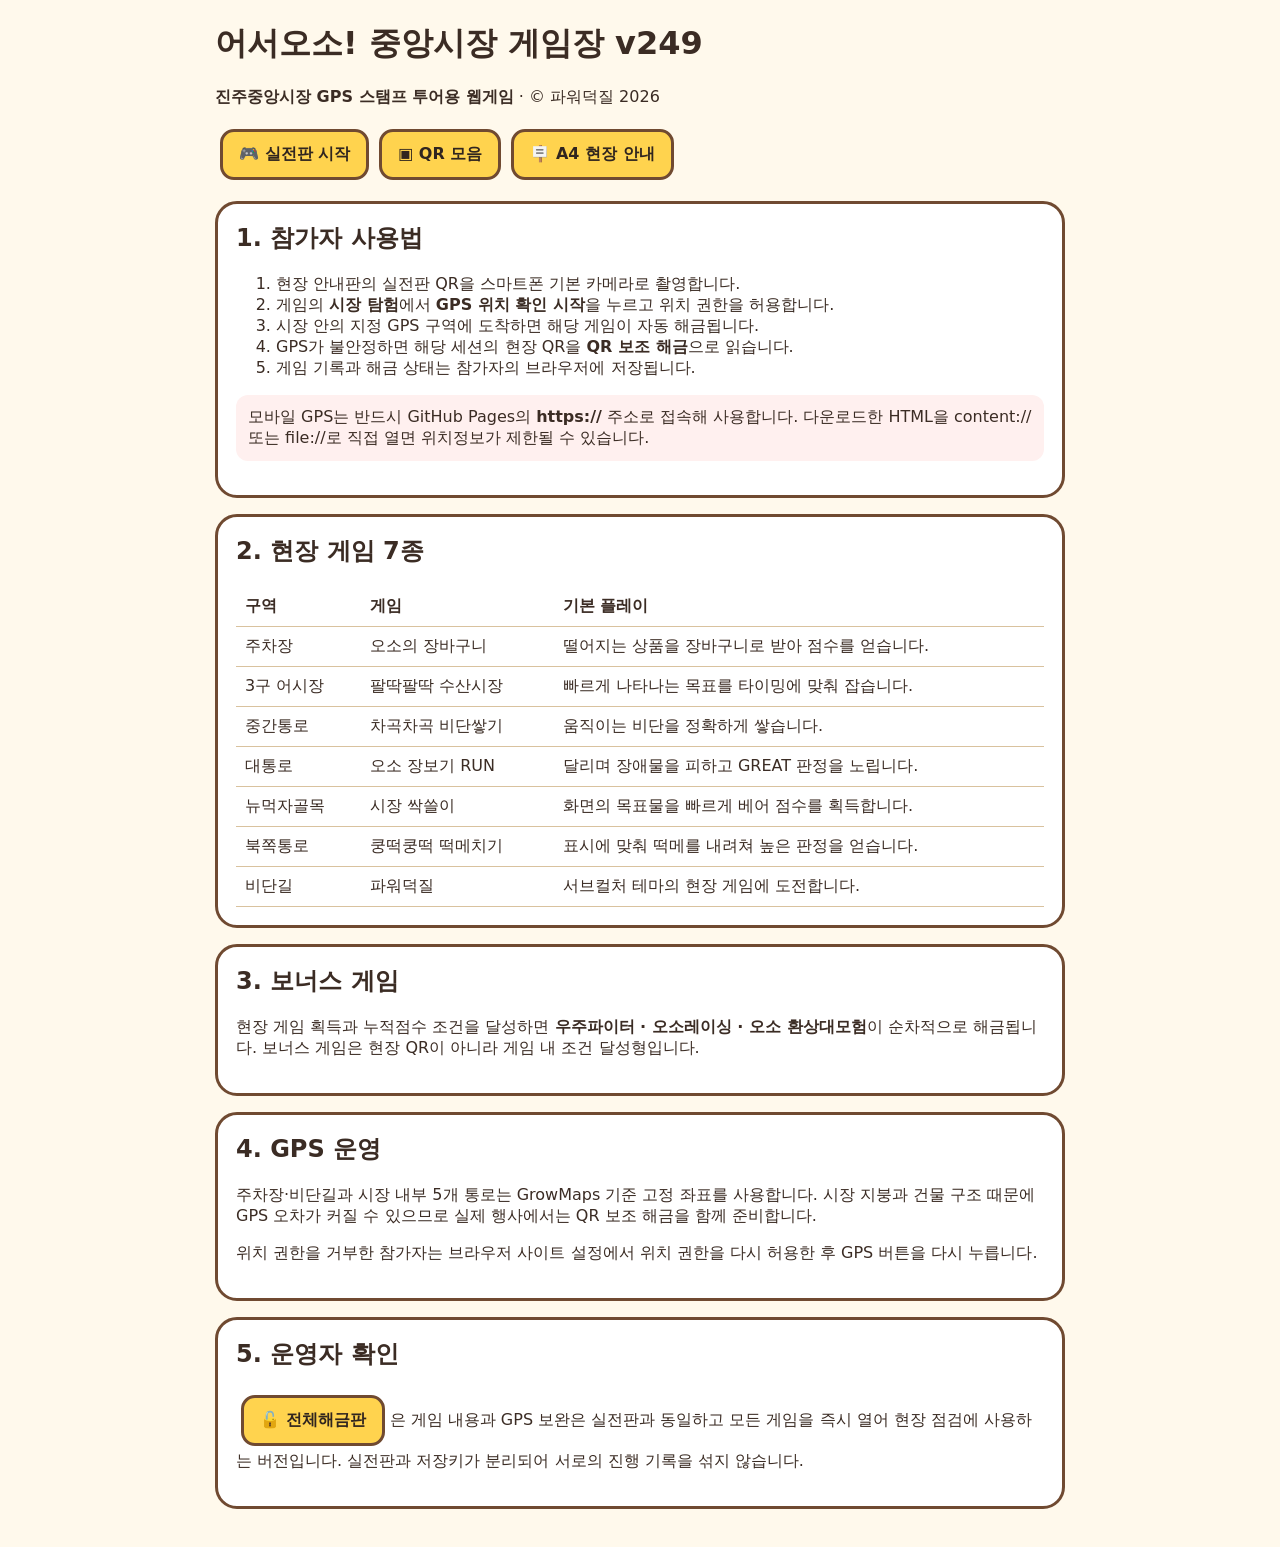
==== manual/index.html @ 0aa33d18 "Deploy Oso v249 WEB FINAL" ====
<!doctype html><html lang="ko"><head><meta charset="utf-8"><meta name="viewport" content="width=device-width,initial-scale=1"><title>어서오소 v249 현장 매뉴얼</title><style>body{font-family:system-ui,-apple-system,"Noto Sans KR",sans-serif;background:#fff9ec;color:#3b2c24;margin:0}main{max-width:850px;margin:auto;padding:22px}section{background:#fff;border:3px solid #704a31;border-radius:22px;padding:18px;margin:16px 0}h1,h2{margin-top:0}.b{display:inline-block;padding:12px 16px;margin:5px;background:#ffd34e;border:3px solid #704a31;border-radius:14px;text-decoration:none;color:#30251f;font-weight:900}table{width:100%;border-collapse:collapse}td,th{border-bottom:1px solid #d9c29e;padding:9px;text-align:left}.warn{background:#fff0ef;padding:12px;border-radius:12px}</style></head><body><main><h1>어서오소! 중앙시장 게임장 v249</h1><p><b>진주중앙시장 GPS 스탬프 투어용 웹게임</b> · © 파워덕질 2026</p><p><a class="b" href="../play/">🎮 실전판 시작</a><a class="b" href="../qr/">▣ QR 모음</a><a class="b" href="../images/field-guide-a4.svg">🪧 A4 현장 안내</a></p><section><h2>1. 참가자 사용법</h2><ol><li>현장 안내판의 실전판 QR을 스마트폰 기본 카메라로 촬영합니다.</li><li>게임의 <b>시장 탐험</b>에서 <b>GPS 위치 확인 시작</b>을 누르고 위치 권한을 허용합니다.</li><li>시장 안의 지정 GPS 구역에 도착하면 해당 게임이 자동 해금됩니다.</li><li>GPS가 불안정하면 해당 세션의 현장 QR을 <b>QR 보조 해금</b>으로 읽습니다.</li><li>게임 기록과 해금 상태는 참가자의 브라우저에 저장됩니다.</li></ol><p class="warn">모바일 GPS는 반드시 GitHub Pages의 <b>https://</b> 주소로 접속해 사용합니다. 다운로드한 HTML을 content:// 또는 file://로 직접 열면 위치정보가 제한될 수 있습니다.</p></section><section><h2>2. 현장 게임 7종</h2><table><tr><th>구역</th><th>게임</th><th>기본 플레이</th></tr><tr><td>주차장</td><td>오소의 장바구니</td><td>떨어지는 상품을 장바구니로 받아 점수를 얻습니다.</td></tr><tr><td>3구 어시장</td><td>팔딱팔딱 수산시장</td><td>빠르게 나타나는 목표를 타이밍에 맞춰 잡습니다.</td></tr><tr><td>중간통로</td><td>차곡차곡 비단쌓기</td><td>움직이는 비단을 정확하게 쌓습니다.</td></tr><tr><td>대통로</td><td>오소 장보기 RUN</td><td>달리며 장애물을 피하고 GREAT 판정을 노립니다.</td></tr><tr><td>뉴먹자골목</td><td>시장 싹쓸이</td><td>화면의 목표물을 빠르게 베어 점수를 획득합니다.</td></tr><tr><td>북쪽통로</td><td>쿵떡쿵떡 떡메치기</td><td>표시에 맞춰 떡메를 내려쳐 높은 판정을 얻습니다.</td></tr><tr><td>비단길</td><td>파워덕질</td><td>서브컬처 테마의 현장 게임에 도전합니다.</td></tr></table></section><section><h2>3. 보너스 게임</h2><p>현장 게임 획득과 누적점수 조건을 달성하면 <b>우주파이터 · 오소레이싱 · 오소 환상대모험</b>이 순차적으로 해금됩니다. 보너스 게임은 현장 QR이 아니라 게임 내 조건 달성형입니다.</p></section><section><h2>4. GPS 운영</h2><p>주차장·비단길과 시장 내부 5개 통로는 GrowMaps 기준 고정 좌표를 사용합니다. 시장 지붕과 건물 구조 때문에 GPS 오차가 커질 수 있으므로 실제 행사에서는 QR 보조 해금을 함께 준비합니다.</p><p>위치 권한을 거부한 참가자는 브라우저 사이트 설정에서 위치 권한을 다시 허용한 후 GPS 버튼을 다시 누릅니다.</p></section><section><h2>5. 운영자 확인</h2><p><a class="b" href="../unlock/">🔓 전체해금판</a>은 게임 내용과 GPS 보완은 실전판과 동일하고 모든 게임을 즉시 열어 현장 점검에 사용하는 버전입니다. 실전판과 저장키가 분리되어 서로의 진행 기록을 섞지 않습니다.</p></section></main></body></html>
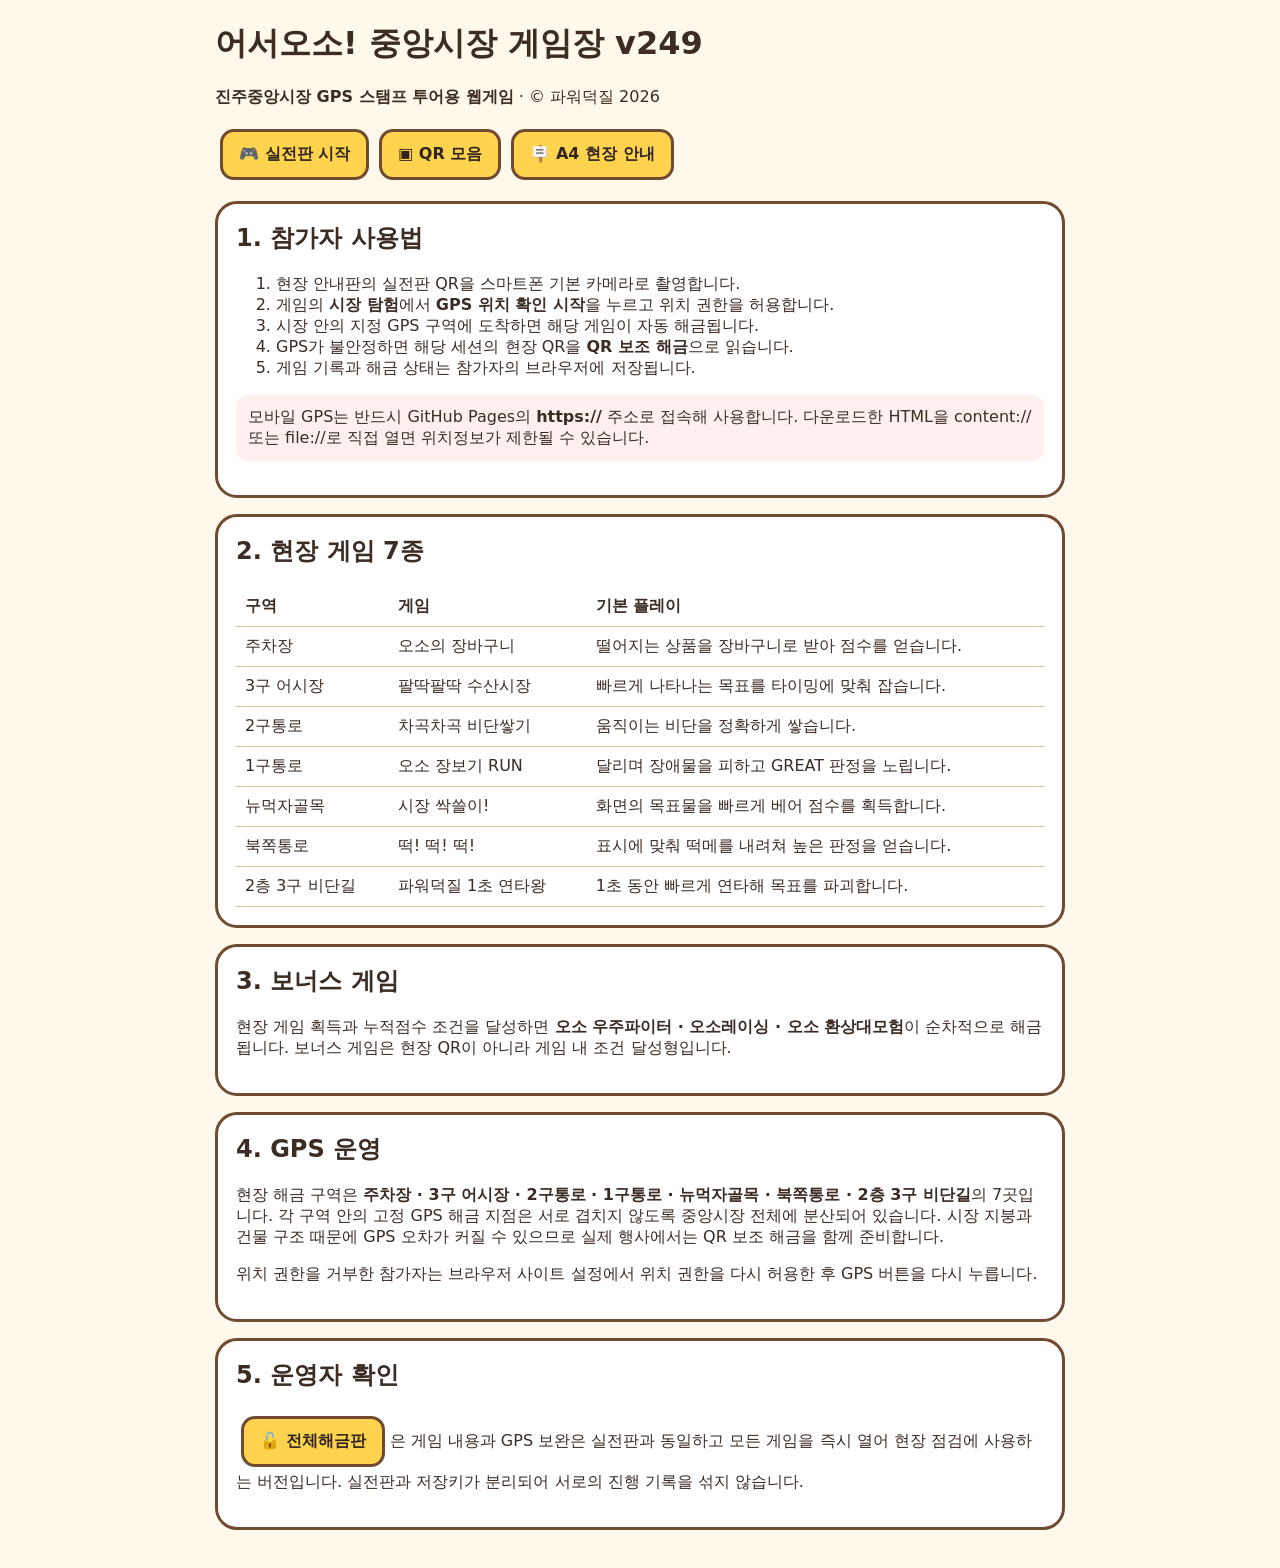
==== commit bc18450b: "Sync manual area names with current GPS zones" ====
--- a/manual/index.html
+++ b/manual/index.html
@@ -1 +1 @@
-<!doctype html><html lang="ko"><head><meta charset="utf-8"><meta name="viewport" content="width=device-width,initial-scale=1"><title>어서오소 v249 현장 매뉴얼</title><style>body{font-family:system-ui,-apple-system,"Noto Sans KR",sans-serif;background:#fff9ec;color:#3b2c24;margin:0}main{max-width:850px;margin:auto;padding:22px}section{background:#fff;border:3px solid #704a31;border-radius:22px;padding:18px;margin:16px 0}h1,h2{margin-top:0}.b{display:inline-block;padding:12px 16px;margin:5px;background:#ffd34e;border:3px solid #704a31;border-radius:14px;text-decoration:none;color:#30251f;font-weight:900}table{width:100%;border-collapse:collapse}td,th{border-bottom:1px solid #d9c29e;padding:9px;text-align:left}.warn{background:#fff0ef;padding:12px;border-radius:12px}</style></head><body><main><h1>어서오소! 중앙시장 게임장 v249</h1><p><b>진주중앙시장 GPS 스탬프 투어용 웹게임</b> · © 파워덕질 2026</p><p><a class="b" href="../play/">🎮 실전판 시작</a><a class="b" href="../qr/">▣ QR 모음</a><a class="b" href="../images/field-guide-a4.svg">🪧 A4 현장 안내</a></p><section><h2>1. 참가자 사용법</h2><ol><li>현장 안내판의 실전판 QR을 스마트폰 기본 카메라로 촬영합니다.</li><li>게임의 <b>시장 탐험</b>에서 <b>GPS 위치 확인 시작</b>을 누르고 위치 권한을 허용합니다.</li><li>시장 안의 지정 GPS 구역에 도착하면 해당 게임이 자동 해금됩니다.</li><li>GPS가 불안정하면 해당 세션의 현장 QR을 <b>QR 보조 해금</b>으로 읽습니다.</li><li>게임 기록과 해금 상태는 참가자의 브라우저에 저장됩니다.</li></ol><p class="warn">모바일 GPS는 반드시 GitHub Pages의 <b>https://</b> 주소로 접속해 사용합니다. 다운로드한 HTML을 content:// 또는 file://로 직접 열면 위치정보가 제한될 수 있습니다.</p></section><section><h2>2. 현장 게임 7종</h2><table><tr><th>구역</th><th>게임</th><th>기본 플레이</th></tr><tr><td>주차장</td><td>오소의 장바구니</td><td>떨어지는 상품을 장바구니로 받아 점수를 얻습니다.</td></tr><tr><td>3구 어시장</td><td>팔딱팔딱 수산시장</td><td>빠르게 나타나는 목표를 타이밍에 맞춰 잡습니다.</td></tr><tr><td>중간통로</td><td>차곡차곡 비단쌓기</td><td>움직이는 비단을 정확하게 쌓습니다.</td></tr><tr><td>대통로</td><td>오소 장보기 RUN</td><td>달리며 장애물을 피하고 GREAT 판정을 노립니다.</td></tr><tr><td>뉴먹자골목</td><td>시장 싹쓸이</td><td>화면의 목표물을 빠르게 베어 점수를 획득합니다.</td></tr><tr><td>북쪽통로</td><td>쿵떡쿵떡 떡메치기</td><td>표시에 맞춰 떡메를 내려쳐 높은 판정을 얻습니다.</td></tr><tr><td>비단길</td><td>파워덕질</td><td>서브컬처 테마의 현장 게임에 도전합니다.</td></tr></table></section><section><h2>3. 보너스 게임</h2><p>현장 게임 획득과 누적점수 조건을 달성하면 <b>우주파이터 · 오소레이싱 · 오소 환상대모험</b>이 순차적으로 해금됩니다. 보너스 게임은 현장 QR이 아니라 게임 내 조건 달성형입니다.</p></section><section><h2>4. GPS 운영</h2><p>주차장·비단길과 시장 내부 5개 통로는 GrowMaps 기준 고정 좌표를 사용합니다. 시장 지붕과 건물 구조 때문에 GPS 오차가 커질 수 있으므로 실제 행사에서는 QR 보조 해금을 함께 준비합니다.</p><p>위치 권한을 거부한 참가자는 브라우저 사이트 설정에서 위치 권한을 다시 허용한 후 GPS 버튼을 다시 누릅니다.</p></section><section><h2>5. 운영자 확인</h2><p><a class="b" href="../unlock/">🔓 전체해금판</a>은 게임 내용과 GPS 보완은 실전판과 동일하고 모든 게임을 즉시 열어 현장 점검에 사용하는 버전입니다. 실전판과 저장키가 분리되어 서로의 진행 기록을 섞지 않습니다.</p></section></main></body></html>+<!doctype html><html lang="ko"><head><meta charset="utf-8"><meta name="viewport" content="width=device-width,initial-scale=1"><title>어서오소 v249 현장 매뉴얼</title><style>body{font-family:system-ui,-apple-system,"Noto Sans KR",sans-serif;background:#fff9ec;color:#3b2c24;margin:0}main{max-width:850px;margin:auto;padding:22px}section{background:#fff;border:3px solid #704a31;border-radius:22px;padding:18px;margin:16px 0}h1,h2{margin-top:0}.b{display:inline-block;padding:12px 16px;margin:5px;background:#ffd34e;border:3px solid #704a31;border-radius:14px;text-decoration:none;color:#30251f;font-weight:900}table{width:100%;border-collapse:collapse}td,th{border-bottom:1px solid #d9c29e;padding:9px;text-align:left;word-break:keep-all}.warn{background:#fff0ef;padding:12px;border-radius:12px}@media(max-width:520px){main{padding:14px}section{padding:14px}td,th{padding:8px 5px;font-size:14px}th:first-child,td:first-child{min-width:78px}th:nth-child(2),td:nth-child(2){min-width:112px}}</style></head><body><main><h1>어서오소! 중앙시장 게임장 v249</h1><p><b>진주중앙시장 GPS 스탬프 투어용 웹게임</b> · © 파워덕질 2026</p><p><a class="b" href="../play/">🎮 실전판 시작</a><a class="b" href="../qr/">▣ QR 모음</a><a class="b" href="../images/field-guide-a4.svg">🪧 A4 현장 안내</a></p><section><h2>1. 참가자 사용법</h2><ol><li>현장 안내판의 실전판 QR을 스마트폰 기본 카메라로 촬영합니다.</li><li>게임의 <b>시장 탐험</b>에서 <b>GPS 위치 확인 시작</b>을 누르고 위치 권한을 허용합니다.</li><li>시장 안의 지정 GPS 구역에 도착하면 해당 게임이 자동 해금됩니다.</li><li>GPS가 불안정하면 해당 세션의 현장 QR을 <b>QR 보조 해금</b>으로 읽습니다.</li><li>게임 기록과 해금 상태는 참가자의 브라우저에 저장됩니다.</li></ol><p class="warn">모바일 GPS는 반드시 GitHub Pages의 <b>https://</b> 주소로 접속해 사용합니다. 다운로드한 HTML을 content:// 또는 file://로 직접 열면 위치정보가 제한될 수 있습니다.</p></section><section><h2>2. 현장 게임 7종</h2><table><tr><th>구역</th><th>게임</th><th>기본 플레이</th></tr><tr><td>주차장</td><td>오소의 장바구니</td><td>떨어지는 상품을 장바구니로 받아 점수를 얻습니다.</td></tr><tr><td>3구 어시장</td><td>팔딱팔딱 수산시장</td><td>빠르게 나타나는 목표를 타이밍에 맞춰 잡습니다.</td></tr><tr><td>2구통로</td><td>차곡차곡 비단쌓기</td><td>움직이는 비단을 정확하게 쌓습니다.</td></tr><tr><td>1구통로</td><td>오소 장보기 RUN</td><td>달리며 장애물을 피하고 GREAT 판정을 노립니다.</td></tr><tr><td>뉴먹자골목</td><td>시장 싹쓸이!</td><td>화면의 목표물을 빠르게 베어 점수를 획득합니다.</td></tr><tr><td>북쪽통로</td><td>떡! 떡! 떡!</td><td>표시에 맞춰 떡메를 내려쳐 높은 판정을 얻습니다.</td></tr><tr><td>2층 3구 비단길</td><td>파워덕질 1초 연타왕</td><td>1초 동안 빠르게 연타해 목표를 파괴합니다.</td></tr></table></section><section><h2>3. 보너스 게임</h2><p>현장 게임 획득과 누적점수 조건을 달성하면 <b>오소 우주파이터 · 오소레이싱 · 오소 환상대모험</b>이 순차적으로 해금됩니다. 보너스 게임은 현장 QR이 아니라 게임 내 조건 달성형입니다.</p></section><section><h2>4. GPS 운영</h2><p>현장 해금 구역은 <b>주차장 · 3구 어시장 · 2구통로 · 1구통로 · 뉴먹자골목 · 북쪽통로 · 2층 3구 비단길</b>의 7곳입니다. 각 구역 안의 고정 GPS 해금 지점은 서로 겹치지 않도록 중앙시장 전체에 분산되어 있습니다. 시장 지붕과 건물 구조 때문에 GPS 오차가 커질 수 있으므로 실제 행사에서는 QR 보조 해금을 함께 준비합니다.</p><p>위치 권한을 거부한 참가자는 브라우저 사이트 설정에서 위치 권한을 다시 허용한 후 GPS 버튼을 다시 누릅니다.</p></section><section><h2>5. 운영자 확인</h2><p><a class="b" href="../unlock/">🔓 전체해금판</a>은 게임 내용과 GPS 보완은 실전판과 동일하고 모든 게임을 즉시 열어 현장 점검에 사용하는 버전입니다. 실전판과 저장키가 분리되어 서로의 진행 기록을 섞지 않습니다.</p></section></main></body></html>
